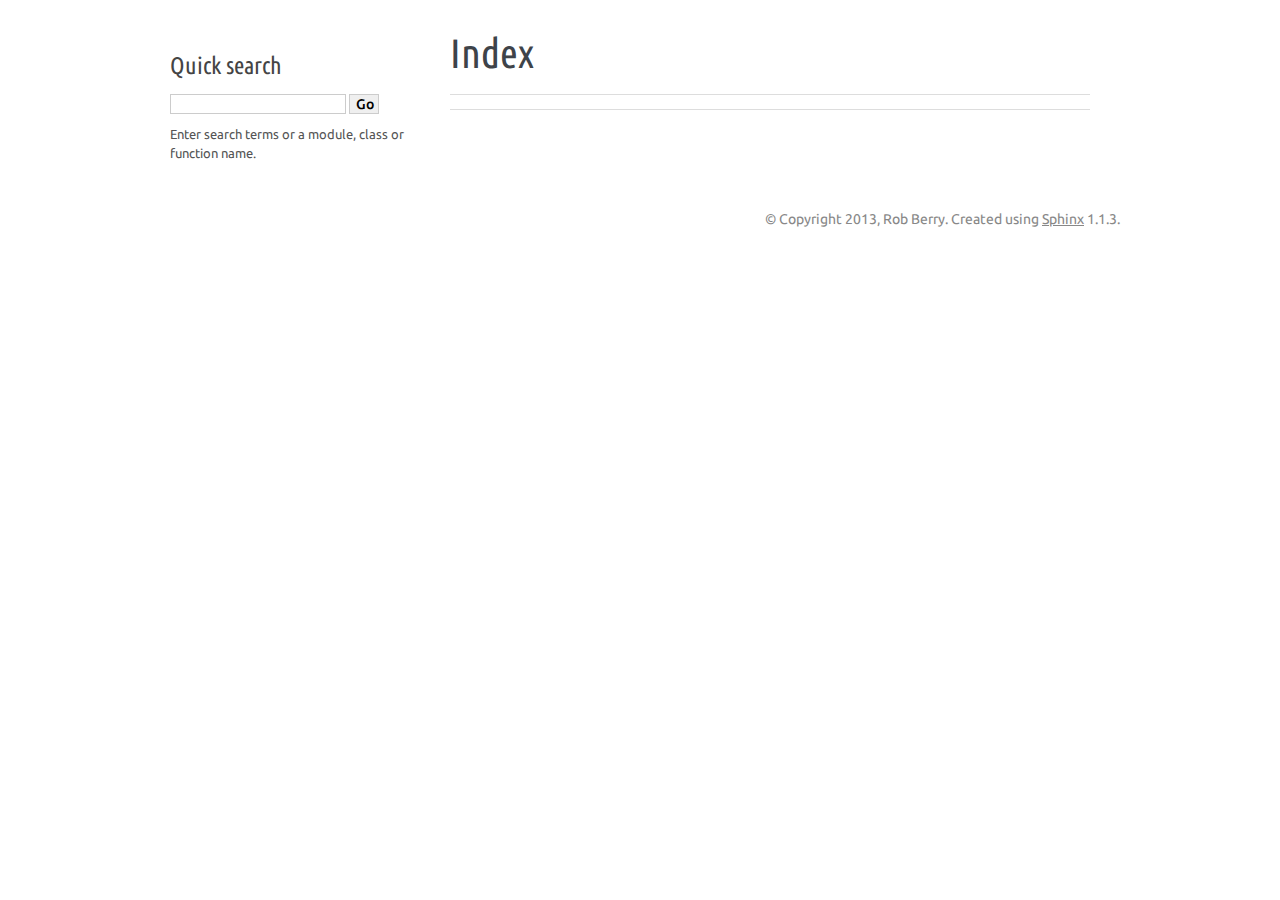
==== genindex.html @ 3d2c3a35 "Generated docs for $(git log develop -1 --oneline --abbrev-commit)" ====
<!DOCTYPE html PUBLIC "-//W3C//DTD XHTML 1.0 Transitional//EN"
  "http://www.w3.org/TR/xhtml1/DTD/xhtml1-transitional.dtd">


<html xmlns="http://www.w3.org/1999/xhtml">
  <head>
    <meta http-equiv="Content-Type" content="text/html; charset=utf-8" />
    
    <title>Index &mdash; caiman 1.1.0 documentation</title>
    
    <link rel="stylesheet" href="_static/pristine.css" type="text/css" />
    <link rel="stylesheet" href="_static/pygments.css" type="text/css" />
    
    <script type="text/javascript">
      var DOCUMENTATION_OPTIONS = {
        URL_ROOT:    '',
        VERSION:     '1.1.0',
        COLLAPSE_INDEX: false,
        FILE_SUFFIX: '.html',
        HAS_SOURCE:  true
      };
    </script>
    <script type="text/javascript" src="_static/jquery.js"></script>
    <script type="text/javascript" src="_static/underscore.js"></script>
    <script type="text/javascript" src="_static/doctools.js"></script>
    <link rel="top" title="caiman 1.1.0 documentation" href="index.html" /> 
  </head>
  <body>
    
    

    <div class="related">
      <h3>Navigation</h3>
      <ul>
        <li class="right" style="margin-right: 10px">
          <a href="#" title="General Index"
             accesskey="I">index</a></li>
        <li><a href="index.html">caiman 1.1.0 documentation</a> &raquo;</li> 
      </ul>
    </div>  

    <div class="document">
      <div class="documentwrapper">
        <div class="bodywrapper">
          <div class="body">
            

<h1 id="index">Index</h1>

<div class="genindex-jumpbox">
 
</div>


          </div>
        </div>
      </div>
      <div class="sphinxsidebar">
        <div class="sphinxsidebarwrapper">

   

<div id="searchbox" style="display: none">
  <h3>Quick search</h3>
    <form class="search" action="search.html" method="get">
      <input type="text" name="q" />
      <input type="submit" value="Go" />
      <input type="hidden" name="check_keywords" value="yes" />
      <input type="hidden" name="area" value="default" />
    </form>
    <p class="searchtip" style="font-size: 90%">
    Enter search terms or a module, class or function name.
    </p>
</div>
<script type="text/javascript">$('#searchbox').show(0);</script>
        </div>
      </div>
      <div class="clearer"></div>
    </div>
    

    
    <div class="footer">
        &copy; Copyright 2013, Rob Berry.
      Created using <a href="http://sphinx.pocoo.org/">Sphinx</a> 1.1.3.
    </div>
    
  </body>
</html>
---- _static/pristine.css ----
/* ========================================================================= */
/*  Pristine Sphinx theme (pristine.css_t)                                   */
/*  Copyright (c) 2012, Fabian Büchler                                       */
/* ========================================================================= */

/*
 * flasky.css_t
 * ~~~~~~~~~~~~
 *
 * :copyright: Copyright 2010 by Armin Ronacher.
 * :license: Flask Design License, see LICENSE for details.
 */

@import url("basic.css");


/* === Font definitions ==================================================== */

@font-face {
  font-family: 'Ubuntu';
  font-style: normal;
  font-weight: 300;
  src: local('Ubuntu Light'), local('Ubuntu-Light'),
       url(font/Ubuntu-light.woff) format('woff');
}

@font-face {
  font-family: 'Ubuntu';
  font-style: italic;
  font-weight: 300;
  src: local('Ubuntu Light Italic'), local('Ubuntu-LightItalic'),
       url(font/Ubuntu-light-italic.woff) format('woff');
}

@font-face {
  font-family: 'Ubuntu';
  font-style: normal;
  font-weight: 400;
  src: local('Ubuntu'),
       url(font/Ubuntu-regular.woff) format('woff');
}

@font-face {
  font-family: 'Ubuntu';
  font-style: italic;
  font-weight: 400;
  src: local('Ubuntu Italic'), local('Ubuntu-Italic'),
       url(font/Ubuntu-regular-italic.woff) format('woff');
}

@font-face {
  font-family: 'Ubuntu';
  font-style: normal;
  font-weight: 500;
  src: local('Ubuntu Medium'), local('Ubuntu-Medium'),
       url(font/Ubuntu-medium.woff) format('woff');
}

@font-face {
  font-family: 'Ubuntu';
  font-style: italic;
  font-weight: 500;
  src: local('Ubuntu Medium Italic'), local('Ubuntu-MediumItalic'),
       url(font/Ubuntu-medium-italic.woff) format('woff');
}

@font-face {
  font-family: 'Ubuntu';
  font-style: normal;
  font-weight: 700;
  src: local('Ubuntu Bold'), local('Ubuntu-Bold'),
       url(font/Ubuntu-bold.woff) format('woff');
}

@font-face {
  font-family: 'Ubuntu';
  font-style: italic;
  font-weight: 700;
  src: local('Ubuntu Bold Italic'), local('Ubuntu-BoldItalic'),
       url(font/Ubuntu-bold-italic.woff) format('woff');
}

@font-face {
  font-family: 'Ubuntu Condensed';
  font-style: normal;
  font-weight: 400;
  src: local('Ubuntu Condensed'), local('UbuntuCondensed-Regular'),
       url(font/Ubuntu-condensed.woff) format('woff');
}

@font-face {
  font-family: 'Ubuntu Mono';
  font-style: normal;
  font-weight: 400;
  src: local('Ubuntu Mono'), local('UbuntuMono-Regular'),
       url(font/UbuntuMono-regular.woff) format('woff');
}

@font-face {
  font-family: 'Ubuntu Mono';
  font-style: italic;
  font-weight: 400;
  src: local('Ubuntu Mono Italic'), local('UbuntuMono-Italic'),
       url(font/UbuntuMono-regular-italic.woff) format('woff');
}

@font-face {
  font-family: 'Ubuntu Mono';
  font-style: normal;
  font-weight: 700;
  src: local('Ubuntu Mono Bold'), local('UbuntuMono-Bold'),
       url(font/UbuntuMono-bold.woff) format('woff');
}

@font-face {
  font-family: 'Ubuntu Mono';
  font-style: italic;
  font-weight: 700;
  src: local('Ubuntu Mono Bold Italic'), local('UbuntuMono-BoldItalic'),
       url(font/UbuntuMono-bold-italic.woff) format('woff');
}


/* === Layout ============================================================== */

body {
    font-family: 'Ubuntu', sans-serif;
    font-size: 17px;
    background-color: white;
    color: #000;
    margin: 0;
    padding: 0;
}

div.document {
    width: 960px;
    margin: 30px auto 0 auto;
}

div.documentwrapper {
    float: left;
    width: 100%;
}

div.bodywrapper {
    margin: 0 0 0 260px;
}

div.sphinxsidebar {
    width: 260px;
}

hr {
    border: 1px solid #B1B4B6;
}

div.body {
    background-color: #ffffff;
    color: #3E4349;
    padding: 0 30px 0 30px;
}

img.floatingflask {
    padding: 0 0 10px 10px;
    float: right;
}

div.footer {
    width: 960px;
    margin: 20px auto 30px auto;
    font-size: 14px;
    color: #888;
    text-align: right;
}

div.footer a {
    color: #888;
}

div.related {
    display: none;
}

div.sphinxsidebar a {
    color: #444;
    text-decoration: none;
    border-bottom: 1px dotted #999;
}

div.sphinxsidebar a:hover {
    border-bottom: 1px solid #999;
}

div.sphinxsidebar {
    font-size: 14px;
    line-height: 1.5;
}

div.sphinxsidebarwrapper {
    padding: 18px 10px;
}

div.sphinxsidebarwrapper p.logo {
    padding: 0 0 20px 0;
    margin: 0;
}

div.sphinxsidebar h3,
div.sphinxsidebar h4 {
    font-family: 'Ubuntu Condensed', sans-serif;
    color: #444;
    font-size: 24px;
    font-weight: normal;
    margin: 0 0 5px 0;
    padding: 0;
}

div.sphinxsidebar h4 {
    font-size: 20px;
}

div.sphinxsidebar h3 a {
    color: #444;
}

div.sphinxsidebar p.logo a,
div.sphinxsidebar h3 a,
div.sphinxsidebar p.logo a:hover,
div.sphinxsidebar h3 a:hover {
    border: none;
}

div.sphinxsidebar p {
    color: #555;
    margin: 10px 0;
}

div.sphinxsidebar ul {
    margin: 10px 0;
    padding: 0;
    color: #000;
}

div.sphinxsidebar input {
    border: 1px solid #ccc;
    font-family: 'Ubuntu', sans-serif;
    font-weight: 500;
    font-size: 1em;
}

/* === Body Styles ========================================================= */

a {
    color: #004B6B;
    text-decoration: underline;
}

a:hover {
    color: #6D4100;
    text-decoration: underline;
}

div.body h1,
div.body h2,
div.body h3,
div.body h4,
div.body h5,
div.body h6 {
    font-family: 'Ubuntu Condensed', sans-serif;
    font-weight: normal;
    margin: 30px 0px 10px 0px;
    padding: 0;
}



div.body h1 { margin-top: 0; padding-top: 0; font-size: 240%; }
div.body h2 { font-size: 180%; }
div.body h3 { font-size: 150%; }
div.body h4 { font-size: 130%; }
div.body h5 { font-size: 100%; }
div.body h6 { font-size: 100%; }

a.headerlink {
    color: #ddd;
    padding: 0 4px;
    text-decoration: none;
}

a.headerlink:hover {
    color: #444;
    background: #eaeaea;
}

div.body p, div.body dd, div.body li {
    line-height: 1.4em;
}

div.admonition {
    background: #fafafa;
    margin: 20px -30px;
    padding: 10px 30px;
    border-top: 1px solid #ccc;
    border-bottom: 1px solid #ccc;
}

div.admonition tt.xref, div.admonition a tt {
    border-bottom: 1px solid #fafafa;
}

dd div.admonition {
    margin-left: -60px;
    padding-left: 60px;
}

div.admonition p.admonition-title {
    font-family: 'Ubuntu', sans-serif;
    font-weight: 500;
    font-size: 24px;
    margin: 0 0 10px 0;
    padding: 0;
    line-height: 1;
}

div.admonition p.last {
    margin-bottom: 0;
}

div.highlight {
    background-color: white;
}

dt:target, .highlight {
    background: #FAF3E8;
}

div.note {
    background-color: #eee;
    border: 1px solid #ccc;
}

div.seealso {
    background-color: #ffc;
    border: 1px solid #ff6;
}

div.topic {
    background-color: #eee;
}

p.admonition-title {
    display: inline;
}

p.admonition-title:after {
    content: ":";
}

pre, tt {
    font-family: 'Ubuntu Mono', monospace;
    font-size: 0.9em;
}

img.screenshot {
}

tt.descname, tt.descclassname {
    font-size: 0.95em;
}

tt.descname {
    padding-right: 0.08em;
}

img.screenshot {
    -moz-box-shadow: 2px 2px 4px #eee;
    -webkit-box-shadow: 2px 2px 4px #eee;
    box-shadow: 2px 2px 4px #eee;
}

table.docutils {
    border: 1px solid #888;
    -moz-box-shadow: 2px 2px 4px #eee;
    -webkit-box-shadow: 2px 2px 4px #eee;
    box-shadow: 2px 2px 4px #eee;
}

table.docutils td, table.docutils th {
    border: 1px solid #888;
    padding: 0.25em 0.7em;
}

table.field-list, table.footnote {
    border: none;
    -moz-box-shadow: none;
    -webkit-box-shadow: none;
    box-shadow: none;
}

table.footnote {
    margin: 15px 0;
    width: 100%;
    border: 1px solid #eee;
    background: #fdfdfd;
    font-size: 0.9em;
}

table.footnote + table.footnote {
    margin-top: -15px;
    border-top: none;
}

table.field-list th {
    padding: 0 0.8em 0 0;
}

table.field-list td {
    padding: 0;
}

table.footnote td.label {
    width: 0px;
    padding: 0.3em 0 0.3em 0.5em;
}

table.footnote td {
    padding: 0.3em 0.5em;
}

dl {
    margin: 0;
    padding: 0;
}

dl dd {
    margin-left: 30px;
}

blockquote {
    margin: 0 0 0 30px;
    padding: 0;
}

ul, ol {
    margin: 10px 0 10px 30px;
    padding: 0;
}

pre {
    background: #eee;
    padding: 7px 30px;
    margin: 15px -30px;
    line-height: 1.3em;
}

dl pre, blockquote pre, li pre {
    margin-left: -60px;
    padding-left: 60px;
}

dl dl pre {
    margin-left: -90px;
    padding-left: 90px;
}

tt {
    background-color: #ecf0f3;
    color: #222;
    /* padding: 1px 2px; */
}

tt.xref, a tt {
    background-color: #FBFBFB;
    border-bottom: 1px solid white;
}

a.reference {
    text-decoration: none;
    border-bottom: 1px dotted #004B6B;
}

a.reference:hover {
    border-bottom: 1px solid #6D4100;
}

a.footnote-reference {
    text-decoration: none;
    font-size: 0.7em;
    vertical-align: top;
    border-bottom: 1px dotted #004B6B;
}

a.footnote-reference:hover {
    border-bottom: 1px solid #6D4100;
}

a:hover tt {
    background: #EEE;
}

/* --- Github / Bitbucket forks --- */

.fork {
    border: none;
    position: fixed;
    right: 0;
    top: 0;
}
---- _static/pygments.css ----
.highlight .hll { background-color: #ffffcc }
.highlight  { background: #eeffcc; }
.highlight .c { color: #408090; font-style: italic } /* Comment */
.highlight .err { border: 1px solid #FF0000 } /* Error */
.highlight .k { color: #007020; font-weight: bold } /* Keyword */
.highlight .o { color: #666666 } /* Operator */
.highlight .cm { color: #408090; font-style: italic } /* Comment.Multiline */
.highlight .cp { color: #007020 } /* Comment.Preproc */
.highlight .c1 { color: #408090; font-style: italic } /* Comment.Single */
.highlight .cs { color: #408090; background-color: #fff0f0 } /* Comment.Special */
.highlight .gd { color: #A00000 } /* Generic.Deleted */
.highlight .ge { font-style: italic } /* Generic.Emph */
.highlight .gr { color: #FF0000 } /* Generic.Error */
.highlight .gh { color: #000080; font-weight: bold } /* Generic.Heading */
.highlight .gi { color: #00A000 } /* Generic.Inserted */
.highlight .go { color: #333333 } /* Generic.Output */
.highlight .gp { color: #c65d09; font-weight: bold } /* Generic.Prompt */
.highlight .gs { font-weight: bold } /* Generic.Strong */
.highlight .gu { color: #800080; font-weight: bold } /* Generic.Subheading */
.highlight .gt { color: #0044DD } /* Generic.Traceback */
.highlight .kc { color: #007020; font-weight: bold } /* Keyword.Constant */
.highlight .kd { color: #007020; font-weight: bold } /* Keyword.Declaration */
.highlight .kn { color: #007020; font-weight: bold } /* Keyword.Namespace */
.highlight .kp { color: #007020 } /* Keyword.Pseudo */
.highlight .kr { color: #007020; font-weight: bold } /* Keyword.Reserved */
.highlight .kt { color: #902000 } /* Keyword.Type */
.highlight .m { color: #208050 } /* Literal.Number */
.highlight .s { color: #4070a0 } /* Literal.String */
.highlight .na { color: #4070a0 } /* Name.Attribute */
.highlight .nb { color: #007020 } /* Name.Builtin */
.highlight .nc { color: #0e84b5; font-weight: bold } /* Name.Class */
.highlight .no { color: #60add5 } /* Name.Constant */
.highlight .nd { color: #555555; font-weight: bold } /* Name.Decorator */
.highlight .ni { color: #d55537; font-weight: bold } /* Name.Entity */
.highlight .ne { color: #007020 } /* Name.Exception */
.highlight .nf { color: #06287e } /* Name.Function */
.highlight .nl { color: #002070; font-weight: bold } /* Name.Label */
.highlight .nn { color: #0e84b5; font-weight: bold } /* Name.Namespace */
.highlight .nt { color: #062873; font-weight: bold } /* Name.Tag */
.highlight .nv { color: #bb60d5 } /* Name.Variable */
.highlight .ow { color: #007020; font-weight: bold } /* Operator.Word */
.highlight .w { color: #bbbbbb } /* Text.Whitespace */
.highlight .mf { color: #208050 } /* Literal.Number.Float */
.highlight .mh { color: #208050 } /* Literal.Number.Hex */
.highlight .mi { color: #208050 } /* Literal.Number.Integer */
.highlight .mo { color: #208050 } /* Literal.Number.Oct */
.highlight .sb { color: #4070a0 } /* Literal.String.Backtick */
.highlight .sc { color: #4070a0 } /* Literal.String.Char */
.highlight .sd { color: #4070a0; font-style: italic } /* Literal.String.Doc */
.highlight .s2 { color: #4070a0 } /* Literal.String.Double */
.highlight .se { color: #4070a0; font-weight: bold } /* Literal.String.Escape */
.highlight .sh { color: #4070a0 } /* Literal.String.Heredoc */
.highlight .si { color: #70a0d0; font-style: italic } /* Literal.String.Interpol */
.highlight .sx { color: #c65d09 } /* Literal.String.Other */
.highlight .sr { color: #235388 } /* Literal.String.Regex */
.highlight .s1 { color: #4070a0 } /* Literal.String.Single */
.highlight .ss { color: #517918 } /* Literal.String.Symbol */
.highlight .bp { color: #007020 } /* Name.Builtin.Pseudo */
.highlight .vc { color: #bb60d5 } /* Name.Variable.Class */
.highlight .vg { color: #bb60d5 } /* Name.Variable.Global */
.highlight .vi { color: #bb60d5 } /* Name.Variable.Instance */
.highlight .il { color: #208050 } /* Literal.Number.Integer.Long */
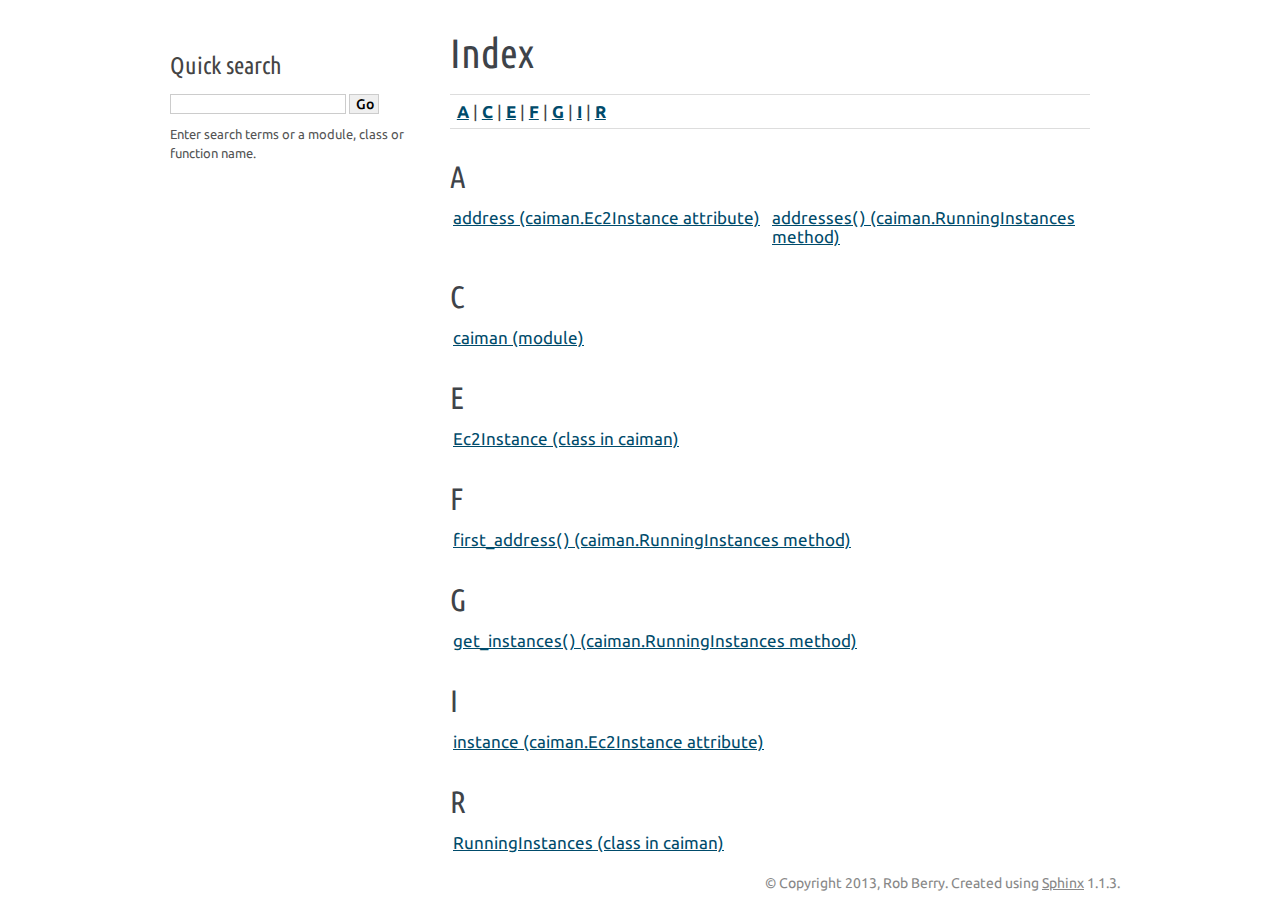
==== commit 7e0a9e9c: "Generated docs for" ====
--- a/genindex.html
+++ b/genindex.html
@@ -38,6 +38,9 @@
         <li class="right" style="margin-right: 10px">
           <a href="#" title="General Index"
              accesskey="I">index</a></li>
+        <li class="right" >
+          <a href="py-modindex.html" title="Python Module Index"
+             >modules</a> |</li>
         <li><a href="index.html">caiman 1.1.0 documentation</a> &raquo;</li> 
       </ul>
     </div>  
@@ -51,8 +54,91 @@
 <h1 id="index">Index</h1>
 
 <div class="genindex-jumpbox">
+ <a href="#A"><strong>A</strong></a>
+ | <a href="#C"><strong>C</strong></a>
+ | <a href="#E"><strong>E</strong></a>
+ | <a href="#F"><strong>F</strong></a>
+ | <a href="#G"><strong>G</strong></a>
+ | <a href="#I"><strong>I</strong></a>
+ | <a href="#R"><strong>R</strong></a>
  
 </div>
+<h2 id="A">A</h2>
+<table style="width: 100%" class="indextable genindextable"><tr>
+  <td style="width: 33%" valign="top"><dl>
+      
+  <dt><a href="index.html#caiman.Ec2Instance.address">address (caiman.Ec2Instance attribute)</a>
+  </dt>
+
+  </dl></td>
+  <td style="width: 33%" valign="top"><dl>
+      
+  <dt><a href="index.html#caiman.RunningInstances.addresses">addresses() (caiman.RunningInstances method)</a>
+  </dt>
+
+  </dl></td>
+</tr></table>
+
+<h2 id="C">C</h2>
+<table style="width: 100%" class="indextable genindextable"><tr>
+  <td style="width: 33%" valign="top"><dl>
+      
+  <dt><a href="index.html#module-caiman">caiman (module)</a>
+  </dt>
+
+  </dl></td>
+</tr></table>
+
+<h2 id="E">E</h2>
+<table style="width: 100%" class="indextable genindextable"><tr>
+  <td style="width: 33%" valign="top"><dl>
+      
+  <dt><a href="index.html#caiman.Ec2Instance">Ec2Instance (class in caiman)</a>
+  </dt>
+
+  </dl></td>
+</tr></table>
+
+<h2 id="F">F</h2>
+<table style="width: 100%" class="indextable genindextable"><tr>
+  <td style="width: 33%" valign="top"><dl>
+      
+  <dt><a href="index.html#caiman.RunningInstances.first_address">first_address() (caiman.RunningInstances method)</a>
+  </dt>
+
+  </dl></td>
+</tr></table>
+
+<h2 id="G">G</h2>
+<table style="width: 100%" class="indextable genindextable"><tr>
+  <td style="width: 33%" valign="top"><dl>
+      
+  <dt><a href="index.html#caiman.RunningInstances.get_instances">get_instances() (caiman.RunningInstances method)</a>
+  </dt>
+
+  </dl></td>
+</tr></table>
+
+<h2 id="I">I</h2>
+<table style="width: 100%" class="indextable genindextable"><tr>
+  <td style="width: 33%" valign="top"><dl>
+      
+  <dt><a href="index.html#caiman.Ec2Instance.instance">instance (caiman.Ec2Instance attribute)</a>
+  </dt>
+
+  </dl></td>
+</tr></table>
+
+<h2 id="R">R</h2>
+<table style="width: 100%" class="indextable genindextable"><tr>
+  <td style="width: 33%" valign="top"><dl>
+      
+  <dt><a href="index.html#caiman.RunningInstances">RunningInstances (class in caiman)</a>
+  </dt>
+
+  </dl></td>
+</tr></table>
+
 
 
           </div>
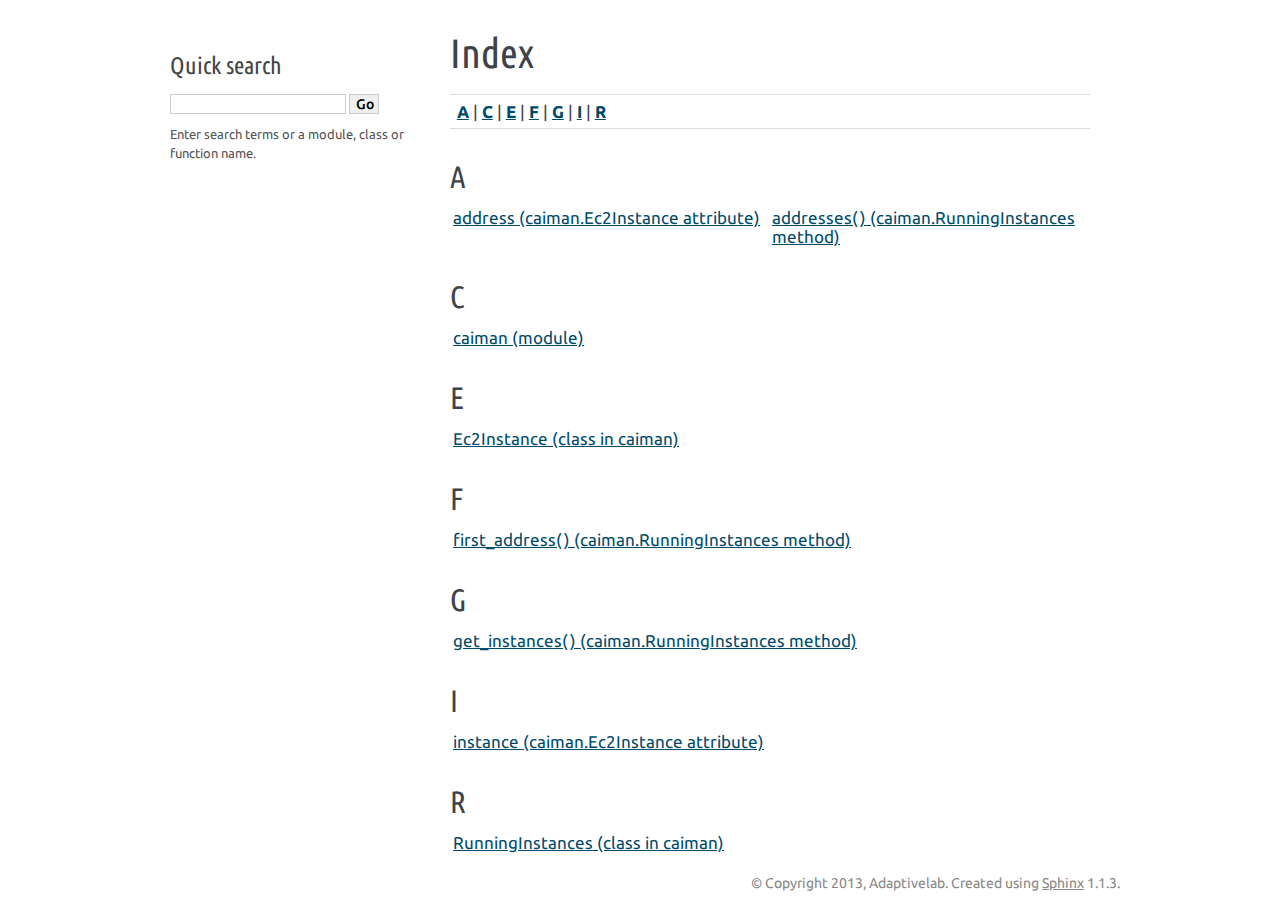
==== commit 9c6d3cd7: "Generated docs for a288f3c Change commands.sh to autopush after building docs" ====
--- a/genindex.html
+++ b/genindex.html
@@ -170,7 +170,7 @@
 
     
     <div class="footer">
-        &copy; Copyright 2013, Rob Berry.
+        &copy; Copyright 2013, Adaptivelab.
       Created using <a href="http://sphinx.pocoo.org/">Sphinx</a> 1.1.3.
     </div>
     
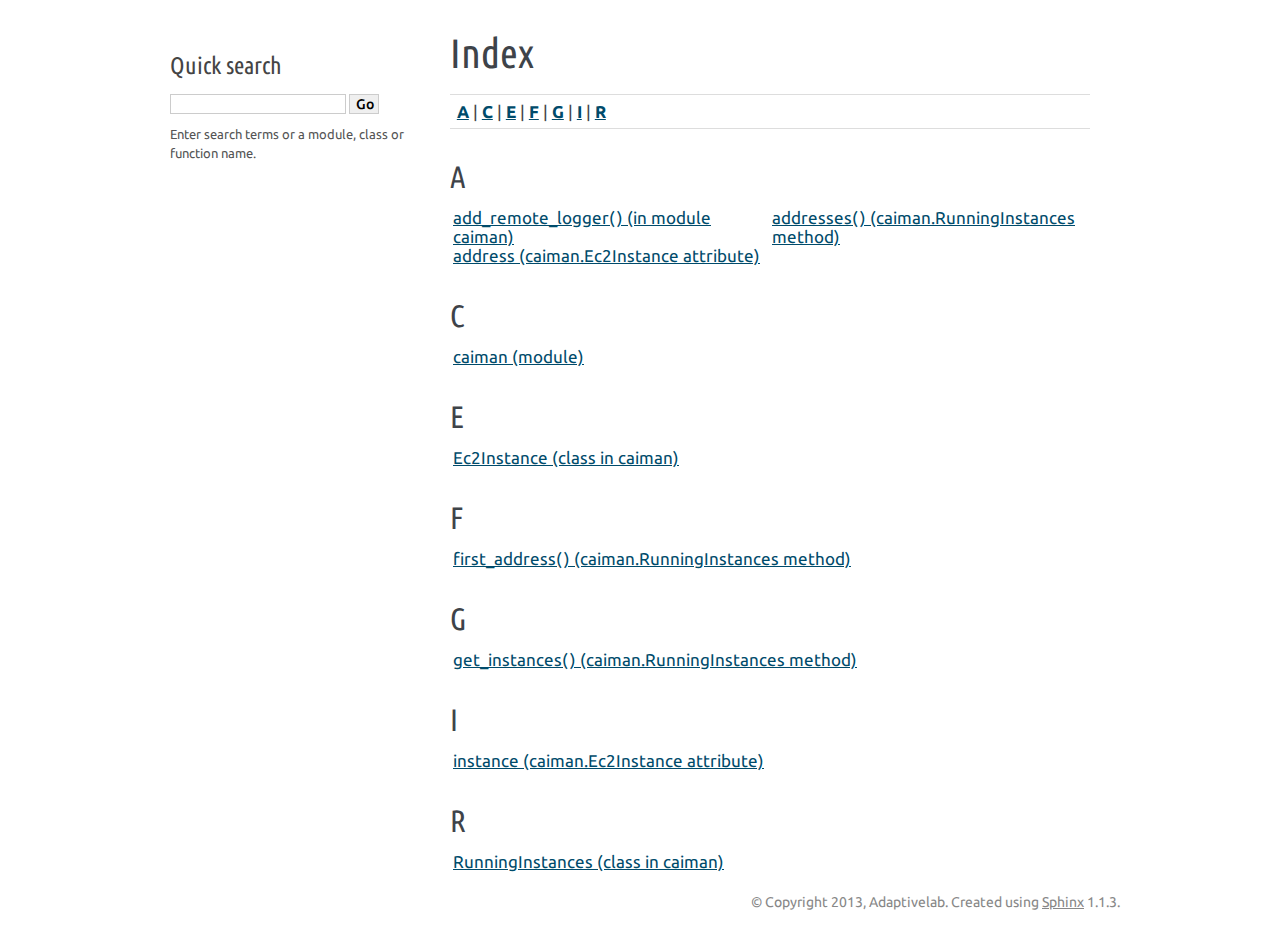
==== commit 487c0c48: "Generated docs for 7841aa8 Document add_remote_logger function" ====
--- a/genindex.html
+++ b/genindex.html
@@ -66,6 +66,10 @@
 <h2 id="A">A</h2>
 <table style="width: 100%" class="indextable genindextable"><tr>
   <td style="width: 33%" valign="top"><dl>
+      
+  <dt><a href="index.html#caiman.add_remote_logger">add_remote_logger() (in module caiman)</a>
+  </dt>
+
       
   <dt><a href="index.html#caiman.Ec2Instance.address">address (caiman.Ec2Instance attribute)</a>
   </dt>
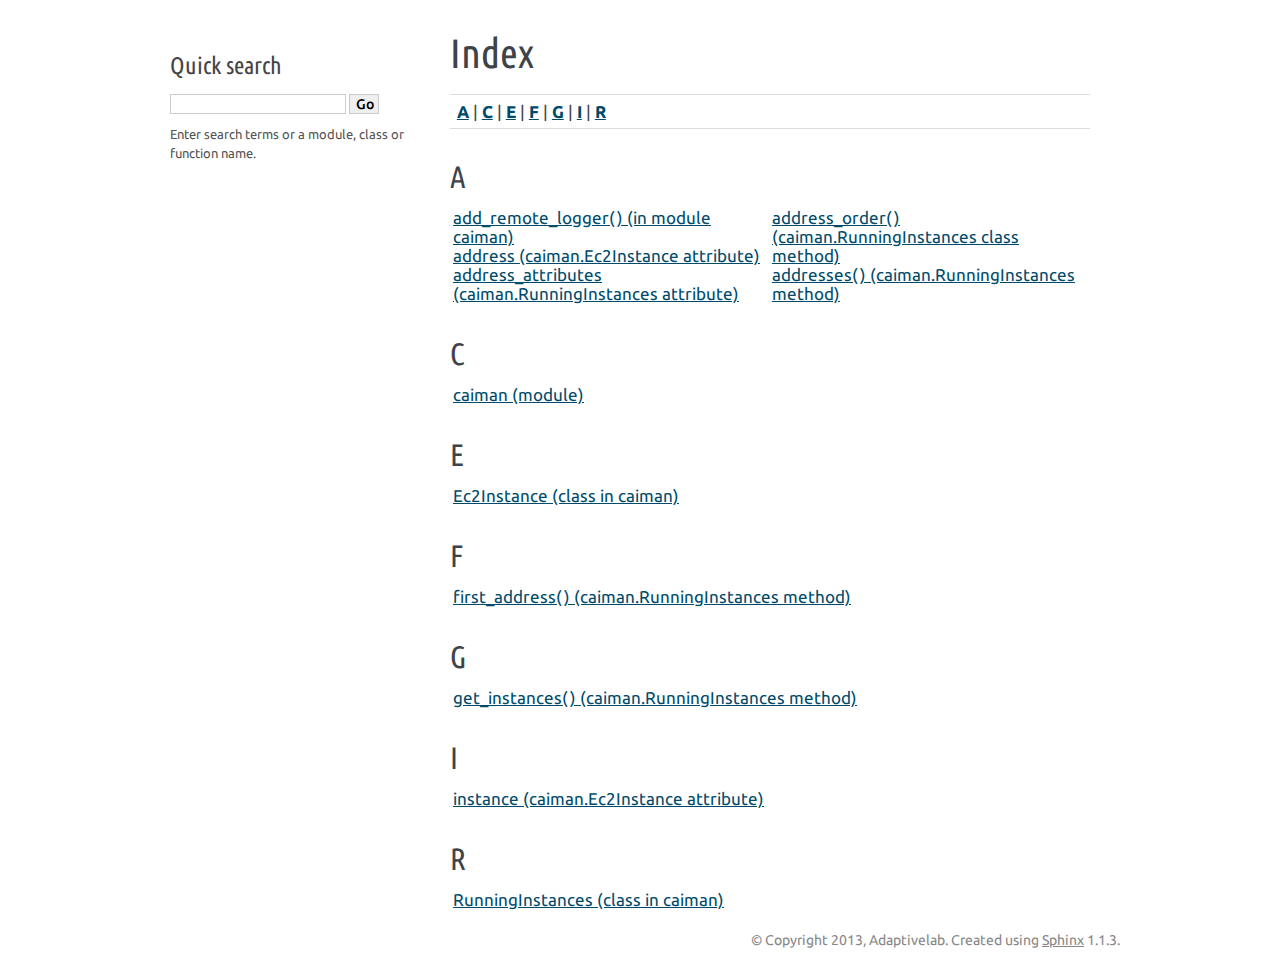
==== commit 8c045797: "Generated docs for 0ad3efb RunningInstances.address_order allows setting address preference" ====
--- a/genindex.html
+++ b/genindex.html
@@ -74,8 +74,16 @@
   <dt><a href="index.html#caiman.Ec2Instance.address">address (caiman.Ec2Instance attribute)</a>
   </dt>
 
+      
+  <dt><a href="index.html#caiman.RunningInstances.address_attributes">address_attributes (caiman.RunningInstances attribute)</a>
+  </dt>
+
   </dl></td>
   <td style="width: 33%" valign="top"><dl>
+      
+  <dt><a href="index.html#caiman.RunningInstances.address_order">address_order() (caiman.RunningInstances class method)</a>
+  </dt>
+
       
   <dt><a href="index.html#caiman.RunningInstances.addresses">addresses() (caiman.RunningInstances method)</a>
   </dt>
